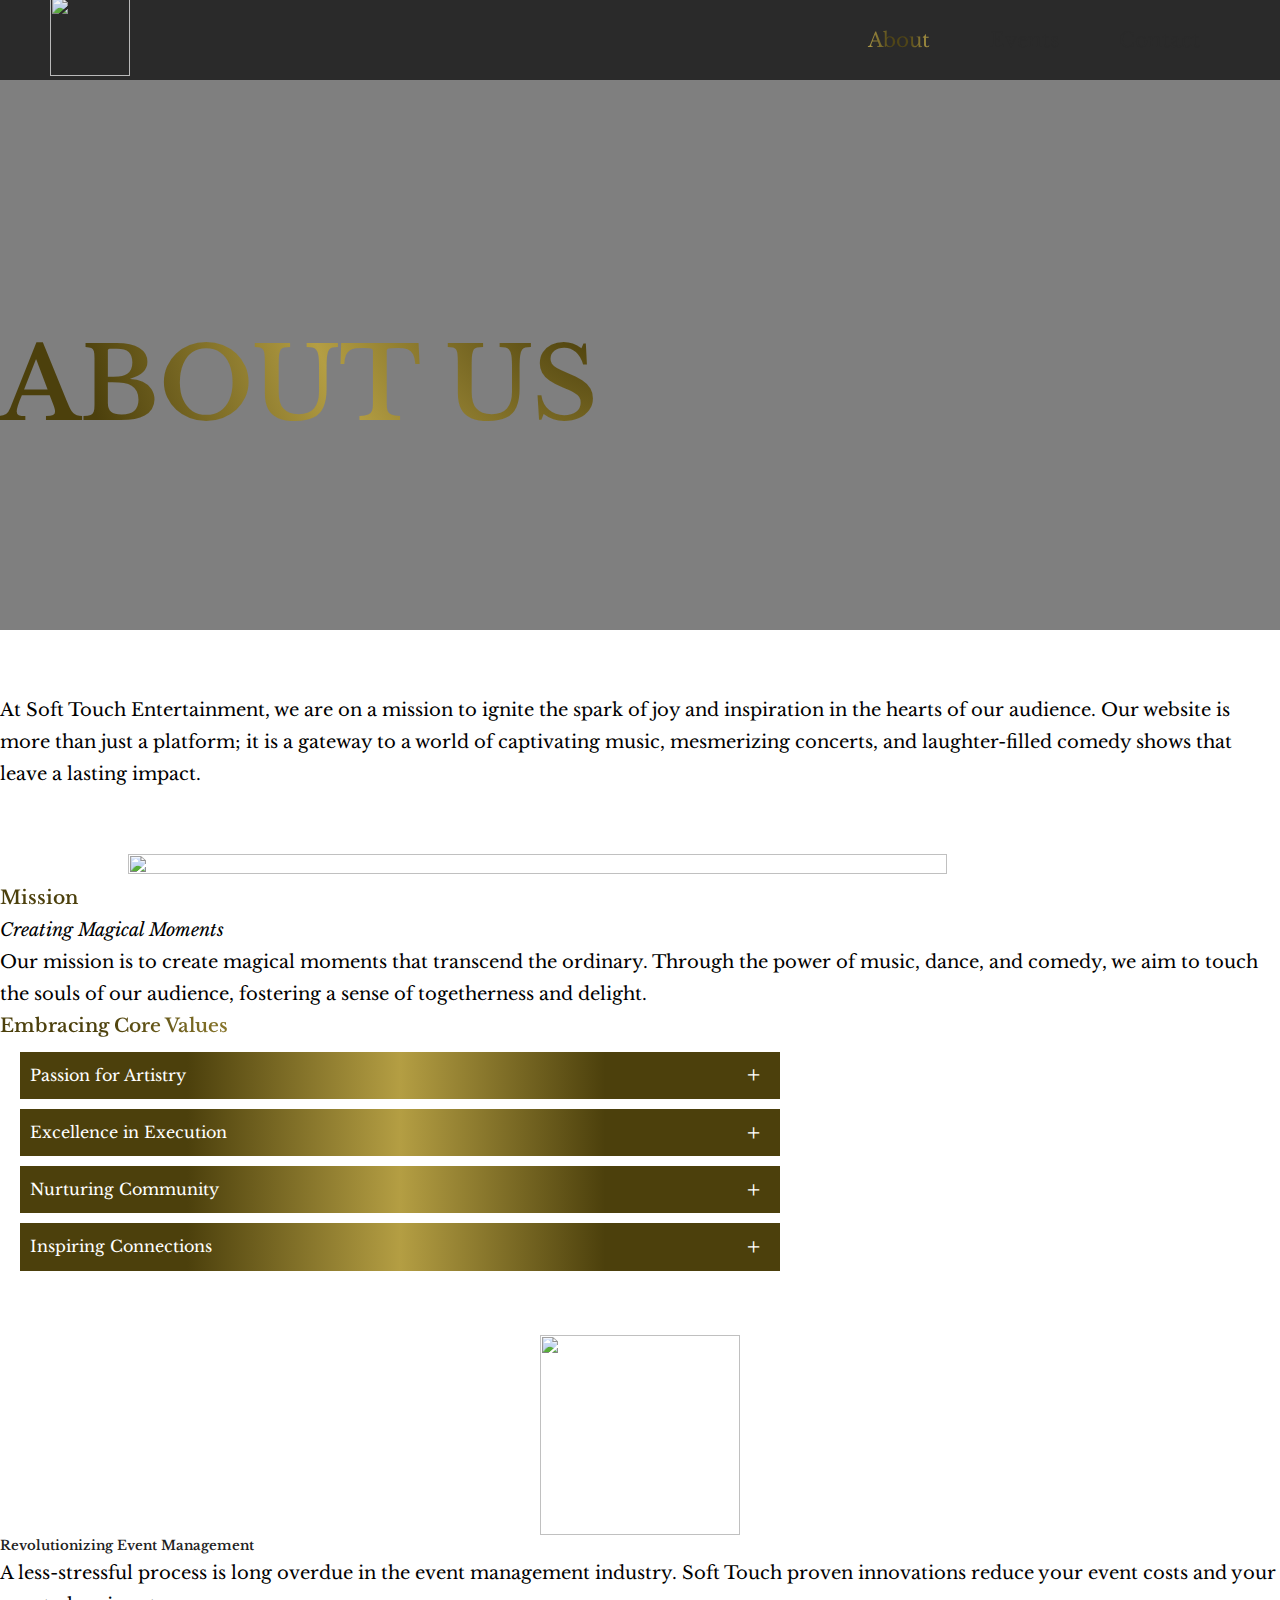
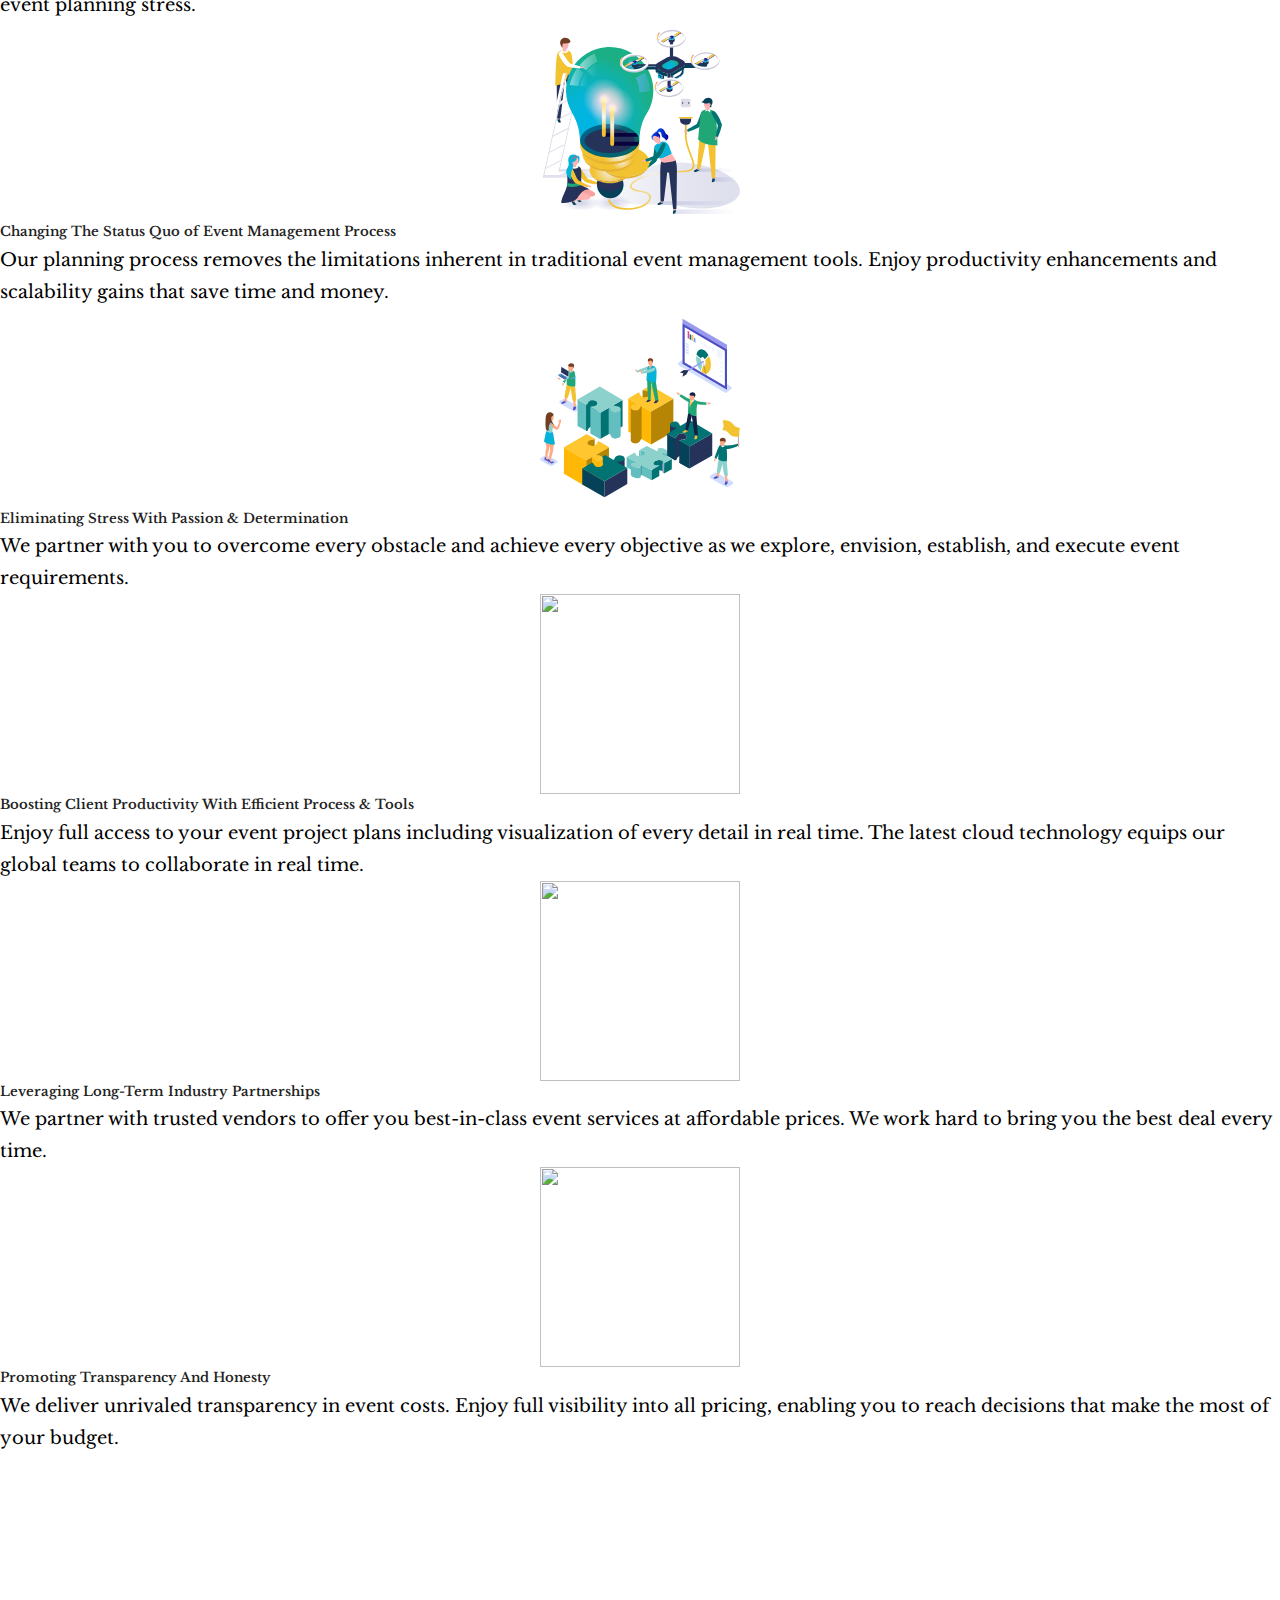
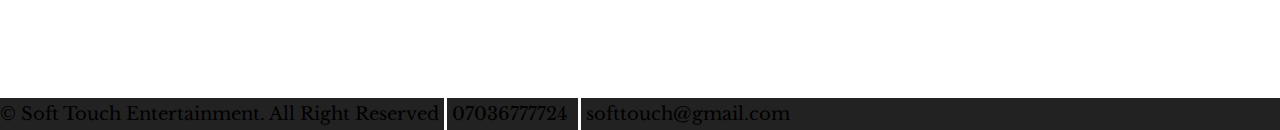
==== about.html @ c78ea274 "Add files via upload" ====
<!doctype html>
<html lang="en">
  <head>
    <meta charset="utf-8">
    <meta name="viewport" content="width=device-width, initial-scale=1">
    <title>Soft Touch</title>
    <link rel="stylesheet" href="aos.css" />
    <link href="https://cdn.jsdelivr.net/npm/bootstrap@5.3.0-alpha2/dist/css/bootstrap.min.css" rel="stylesheet" integrity="sha384-aFq/bzH65dt+w6FI2ooMVUpc+21e0SRygnTpmBvdBgSdnuTN7QbdgL+OapgHtvPp" crossorigin="anonymous">
    <link rel="stylesheet" type="text/css" href="stylesheet.css" />
    <link rel="stylesheet" href="https://use.fontawesome.com/releases/v5.5.0/css/all.css" integrity="sha384-B4dIYHKNBt8Bc12p+WXckhzcICo0wtJAoU8YZTY5qE0Id1GSseTk6S+L3BlXeVIU" crossorigin="anonymous"> 
    <link rel="stylesheet" href="https://cdnjs.cloudflare.com/ajax/libs/font-awesome/4.7.0/css/font-awesome.min.css">   
    <link rel="stylesheet" href="https://cdnjs.cloudflare.com/ajax/libs/font-awesome/6.0.0-beta2/css/all.min.css" integrity="sha512-YWzhKL2whUzgiheMoBFwW8CKV4qpHQAEuvilg9FAn5VJUDwKZZxkJNuGM4XkWuk94WCrrwslk8yWNGmY1EduTA==" crossorigin="anonymous" referrerpolicy="no-referrer" />
    <link rel="stylesheet" href="fontawesome.min.css">
  </head>

    <!-- header -->
    <header class="about-page">
      
      <!-- navebar -->
      <div class="nav-bar">
        <a href="index.html"><div class="logo"><img src="img/WhatsApp_Image_2023-07-26_at_8.03.20_AM-removebg-preview.png" style="height: 80px; width: 80px;"></div></a>
        <div class="hamburger">
          <div class="line"></div>
          <div class="line"></div>
          <div class="line"></div>
        </div>

        <nav class="nav-bar-links">
          <ul>
            <li>
              <a href="about.html" class="current text-white">About</a>
            </li>
            <li>
              <a href="events.html" class="text-white">Events</a>
            </li>
            <li>
              <a href="#footer" class="text-white">Contact</a>
            </li>
          </ul>
        </nav>
      </div>

      <div class="container text ">
        <div class="row d-flex justify-content-center align-items-center">
          <div class="col justify-content-center align-items-center">
            <h1 class="text-center text-white">ABOUT US</h1>
            
          </div>
        </div>
      </div>
    </header>

<!-- brife -->

<div class="container about-brief">
  <div class="row justify-content-center align-items-center">
    <div class="col">
      <p class="text-center">At Soft Touch Entertainment, we are on a mission to ignite the spark of joy and inspiration in the hearts of our audience. Our website is more than just a platform; it is a gateway to a world of captivating music, mesmerizing concerts, and laughter-filled comedy shows that leave a lasting impact.</p>
    </div>
  </div>
</div>

<div class="container-fluid about-mission">
  <div class="row">
    <div class="col-md-6 col-lg-6">
      <img src="img/what-pic.jpeg" style=" width: 80%; height: 80%;" class="center">
    </div>

    <div class="col-md-6 col-lg-6 ">
      <h3 class="text-center about-text-style">Mission</h3>
      <p class="text-center"><i> Creating Magical Moments</i></p>
      <p class="text-center">Our mission is to create magical moments that transcend the ordinary. Through the power of music, dance, and comedy, we aim to touch the souls of our audience, fostering a sense of togetherness and delight. </p>
      <h3 class="text-center about-text-style mt-5">Embracing Core Values</h3>

      <div class="accordion mt-4">
        <div class="contentBx">
          <div class="label">Passion for Artistry</div>
          <div class="content-1">
            <p class="mt-4">
              Music and dance are not just performances for us; they are a way of life. We approach each show with an unparalleled passion for artistry, pouring heart and soul into every note and every step.
            </p>
          </div>
        </div>

        <div class="contentBx">
          <div class="label">Excellence in Execution</div>
          <div class="content-1">
            <p class="mt-4">
              We believe in setting high standards for ourselves and achieving excellence in every aspect of our work. From the artists we feature to the production quality, we ensure that every detail is meticulously executed.
            </p>
          </div>
        </div>

        <div class="contentBx">
          <div class="label">Nurturing Community</div>
          <div class="content-1">
            <p class="mt-4">
              We are a community of like-minded individuals who share a love for the performing arts. We foster an inclusive and supportive environment where creativity thrives.
            </p>
          </div>
        </div>

        <div class="contentBx">
          <div class="label">Inspiring Connections</div>
          <div class="content-1">
            <p class="mt-4">
              Music and dance are not just performances for us; they are a way of life. We approach each show with an unparalleled passion for artistry, pouring heart and soul into every note and every step.
            </p>
          </div>
        </div>
      </div>
     </div>
    
    </div>
  </div>
</div>

<!-- value preposition -->

<div class="container " style="margin-top: 5%;">
  <div class="row justify-content-center align-items-center">
    <div class="col-md-6 col-lg-4 justify-content-center align-items-center">
      <img src="img/revolutionizing-icon.svg" style="width: 200px; height: 200px;" class="center">
      <h5 class="text-center">Revolutionizing Event Management</h5>
      <p class="text-center">A less-stressful process is long overdue in the event management industry. Soft Touch proven innovations reduce your event costs and your event planning stress.</p>
    </div>

    <div class="col-md-6 col-lg-4 justify-content-center align-items-center">
      <img src="img/changing-status-quo-icon.svg" style="width: 200px; height: 200px;" class="center">
      <h5 class="text-center mt-2 mb-2 ">Changing The Status Quo of Event Management Process</h5>
      <p class="text-center mt-2 mb-2">Our planning process removes the limitations inherent in traditional event management tools. Enjoy productivity enhancements and scalability gains that save time and money.</p>
    </div>

    <div class="col-md-6 col-lg-4 justify-content-center align-items-center">
      <img src="img/eliminating-stress-icon.svg" style="width: 200px; height: 200px;" class="center">
      <h5 class="text-center mt-2 mb-2">Eliminating Stress With Passion & Determination</h5>
      <p class="text-center mt-2 mb-2">We partner with you to overcome every obstacle and achieve every objective as we explore, envision, establish, and execute event requirements.</p>
    </div>
  </div>

  <div class="row justify-content-center align-items-center">
    <div class="col-md-6 col-lg-4 justify-content-center align-items-center">
      <img src="img/revolutionizing-icon.svg" style="width: 200px; height: 200px;" class="center">
      <h5 class="text-center mt-2 mb-2">Boosting Client Productivity With Efficient Process & Tools</h5>
      <p class="text-center mt-2 mb-2">Enjoy full access to your event project plans including visualization of every detail in real time. The latest cloud technology equips our global teams to collaborate in real time.</p>
    </div>

    <div class="col-md-6 col-lg-4 justify-content-center align-items-center">
      <img src="img/leveraging-partneraships-icon.svg" style="width: 200px; height: 200px;" class="center">
      <h5 class="text-center mt-2 mb-2">Leveraging Long-Term Industry Partnerships</h5>
      <p class="text-center mt-2 mb-2">We partner with trusted vendors to offer you best-in-class event services at affordable prices. We work hard to bring you the best deal every time.</p>
    </div>

    <div class="col-md-6 col-lg-4 justify-content-center align-items-center">
      <img src="img/promoting-transparency-icon.svg" style="width: 200px; height: 200px;" class="center">
      <h5 class="text-center mt-2 mb-2">Promoting Transparency And Honesty</h5>
      <p class="text-center mt-2 mb-2">We deliver unrivaled transparency in event costs. Enjoy full visibility into all pricing, enabling you to reach decisions that make the most of your budget.</p>
    </div>
    
  </div>

  
</div>














<!-- exp-pic -->
<div class="container-fluid exp-pic">

</div>

<!-- footer -->
<div class="container-fluid footer" id="footer">
  <div class="row justify-content-center align-items-center text-center">
    <div class="col justify-content-center align-items-center text-center">
      <p class="text-white mt-4">&copy; Soft Touch Entertainment. All Right Reserved <span class="small-line">07036777724</span> <span class="small-line">softtouch@gmail.com</span></p>
    </div>
  </div>
</div>



    
    <script src="https://cdn.jsdelivr.net/npm/bootstrap@5.3.0/dist/js/bootstrap.bundle.min.js" integrity="sha384-geWF76RCwLtnZ8qwWowPQNguL3RmwHVBC9FhGdlKrxdiJJigb/j/68SIy3Te4Bkz" crossorigin="anonymous"></script>
    <script src="js.js"></script>
  </body>
</html>
---- stylesheet.css ----
@import url('https://fonts.googleapis.com/css2?family=Libre+Baskerville:ital,wght@0,400;0,700;1,400&family=Roboto+Slab:wght@100;200;300;400;500;600;700;800;900&display=swap');

* {
    scroll-behavior: smooth;
    margin: 0;
    padding: 0;
    box-sizing: border-box;
  }

body {
    font-family:'Libre Baskerville', 'Roboto Slab' ;
    background: white;
    line-height: 1.7;
    
}

h1,h2,h3,h4,h5,h6 {
    font-weight: 600;
    color: #222;
}

p {
    line-height: 2rem;
    font-size: large;
}


header {
    width: 100%;
    height: 100vh;
    position: relative;
    top: 0;
    left: 0;
}

/* video */

.bg-video {
    background: linear-gradient(rgb(0, 0, 0, 0.5), rgb(0, 0, 0, 0.5));
    width: 100%;
    height: 100vh;
    position: absolute;
    z-index: -1;
    top: 0;
    left: 0;
    object-fit: cover;
}

/* nav bar */

.nav-bar {
    width: 100%;
    height: 80px;
    background: #222;
    opacity: 0.9;
    display: flex;
    align-items: center;
    justify-content: space-between;
    padding: 0 100px;
    position: fixed;
    z-index: 1;

}

.hamburger {
    display: none;
}

.nav-bar ul {
    display: flex;
    list-style: none;
}

.nav-bar-links ul li {
    text-decoration: none;
}

.nav-bar-links ul li a {
    text-decoration: none;
    display: block;
    color: #222;
    font-size: 20px;
    padding: 10px 25px;
    transition: 0.2s;
    margin: 0 5px;
}


.nav-bar-links ul li a:hover {
    background: radial-gradient(circle at 50% 50%, rgba(76, 64, 12, 1) 16%, rgba(180, 158, 67, 1) 50%, rgba(76, 64, 12, 1) 84%);
    -webkit-background-clip: text;
    -webkit-text-fill-color: transparent;
    transition: 0.5s ease-in-out;
}

.current {
    background: radial-gradient(circle at 50% 50%, rgba(76, 64, 12, 1) 16%, rgba(180, 158, 67, 1) 50%, rgba(76, 64, 12, 1) 84%);
    -webkit-background-clip: text;
    -webkit-text-fill-color: transparent;
    transition: 0.5s ease-in-out;
}

@media only screen and (max-width: 1320px) {
    .nav-bar {
        padding: 0 50px;
    }
}

@media only screen and (max-width: 1100px) {
    .nav-bar {
        padding: 0 30px;
    }
}

@media only screen and (max-width: 900px) {
    .hamburger {
        display: block;
        cursor: pointer;
        
    }

    .hamburger .line {
        width: 30px;
        height: 3px;
        background-color: white;
        margin: 6px 0;
    }

    .nav-bar-links {
        height: 0;
        position: absolute;
        top: 80px;
        left: 0;
        right: 0;
        width: 100vw;
        background: #222;
        transition: 0.2s;
        overflow: hidden;
    }

    .nav-bar-links.active {
        height: 450px;
    }

    .nav-bar-links ul {
        display: block;
        width: fit-content;
        margin: 80px auto 0 auto;
        text-align: center;
        transition: 0.5s;
        opacity: 0;
    }

    .nav-bar-links.active ul {
        opacity: 1;
    }

    .nav-bar ul li a {
        margin-bottom: 12px;
    }
}

/* header content */

.header-content {
    width: 100%;
    display: grid;
    place-items: center;
    text-align: center;
}

@media screen and (max-width: 1000px) {

    .header-content {
        height: calc(100% - 80px);
    }
}

.header-content h1 {
    color: white;
    text-shadow: 5px 5px 5px rgba(0,0,0,.5);
    font-size: 70px;

}

@media screen and (max-width: 790px) {

    .header-content h1 {
        font-size: 50px;
    }
}

@media screen and (max-width: 560px) {

    .header-content h1 {
        font-size: 30px;
    }
}

@media screen and (max-width: 300px) {

    .header-content h1 {
        font-size: 20px;
    }
}

.entertainment-info {
     /* global 92%+ browsers support */
     background: radial-gradient(circle at 50% 50%, rgba(76, 64, 12, 1) 16%, rgba(180, 158, 67, 1) 50%, rgba(76, 64, 12, 1) 84%);
    -webkit-background-clip: text;
    -webkit-text-fill-color: transparent;
      
}

/* parallax scrolling */



.box1 {
    height: 60vh;
    width: 100vw;
    background: linear-gradient(rgb(0, 0, 0, 0.5), rgb(0, 0, 0, 0.5)), url('img/edwin-andrade-6liebVeAfrY-unsplash.jpg');
    background-size: cover;
    background-position: center;
    display: table;
    background-attachment: fixed;
}


 #box1 .row {
    padding-top: 15%;
    color: white;
    text-align: center;
    display: table-cell;
    vertical-align: middle;
}

.box1 h2 {
    color: white;
    font-size: 30px;
}

@media screen and (min-width: 400px){
    .box1   h2{
       font-size: 40px;
   }

}

@media screen and (min-width: 500px){
    .box1   h2{
       font-size: 50px;
   }

}

@media screen and (min-width: 600px){
    .box1   h2{
       font-size: 70px;
   }

}

/* experience */

.experience {
    margin-top:  5%;
}

.experience h4 {
    background: radial-gradient(circle at 50% 50%, rgba(76, 64, 12, 1) 16%, rgba(180, 158, 67, 1) 50%, rgba(76, 64, 12, 1) 84%);
    -webkit-background-clip: text;
    -webkit-text-fill-color: transparent;
}

@media screen and (max-width: 1200px) {

    #experience  {
        display: flex;
    }
}


/* peace of mind */

.peace-mind {
    margin-top: 5%;
    background: linear-gradient(162deg, rgba(76, 64, 12, 1) 35%, rgba(180, 158, 67, 1) 50%, rgba(76, 64, 12, 1) 67%);
   height: 50vh;
}

/* event type */

.events-type {
    margin-top: 7%;
}

.vl {
    border-left: 4px solid rgba(76, 64, 12, 1);
    height: 500px;
    padding: 5px;
  }

/* card */

/* .event-card {
    margin-top: 3%;
} */

.card-wrapper, 
.single-card {
    height: 450px;
    max-width: 300px;
    margin: auto;
    position: relative;
}

.card-wrapper {
    perspective: 900px;
}

.single-card {
    text-align: center;
    transition: all 1.5 cubic-bezier(0.9, -5, 0.3, 1.8);
    transform-style: preserve-3d;
}

.card-wrapper:hover .single-card {
    transform: rotateY(189deg);
}

.front, .back {
    width: 300px;
    position: relative;
    top: 0;
    left: 0;
    backface-visibility: hidden;
}

.front {
    cursor: pointer;
    height: 100%;
    background-image: linear-gradient(rgb(0, 0, 0, 0.5), rgb(0, 0, 0, 0.5)), url("img/kane-reinholdtsen-LETdkk7wHQk-unsplash.jpg");
    backface-visibility: hidden;
    border-radius: 50px;
    background-size: cover;
    background-position: center, center;

}

.front2 {
    cursor: pointer;
    height: 100%;
    background-image: linear-gradient(rgb(0, 0, 0, 0.5), rgb(0, 0, 0, 0.5)), url("img/pexels-wolfgang-2747449.jpg");
    backface-visibility: hidden;
    border-radius: 50px;
    background-size: cover;
    background-position: center, center;

}

.front3 {
    cursor: pointer;
    height: 100%;
    background-image: linear-gradient(rgb(0, 0, 0, 0.5), rgb(0, 0, 0, 0.5)), url("img/pexels-abby-kihano-431722.jpg");
    backface-visibility: hidden;
    border-radius: 50px;
    background-size: cover;
    background-position: center, center;

}

.front h3,
.front2 h3, 
.front3 h3 {
    background: radial-gradient(circle at 50% 50%, rgba(76, 64, 12, 1) 16%, rgba(180, 158, 67, 1) 50%, rgba(76, 64, 12, 1) 84%);
    -webkit-background-clip: text;
    -webkit-text-fill-color: transparent;
}

.back {
    transform: rotateY(180deg);
    position: absolute;
    border-radius: 50px;
    height: 450px;
    background: linear-gradient(90deg, rgba(76, 64, 12, 1) 22%, rgba(180, 158, 67, 1) 50%, rgba(76, 64, 12, 1) 77%);
}

.content {
    padding-top: 25%;
}

.content h2{
    font-size: 35px;
    margin: 0;
    font-weight: 300;
}

/* precission */

.center {
    display: block;
    margin-left: auto;
    margin-right: auto;
  }

  /* about page */

.about-page {
    background: linear-gradient(rgb(0, 0, 0, 0.5), rgb(0, 0, 0, 0.5)), url('img/marcela-laskoski-YrtFlrLo2DQ-unsplash.jpg');
    background-position: center;
    background-size: cover;
    background-repeat: no-repeat;
    height: 70vh;
  }

.about-page   .text {
    background: radial-gradient(circle at 50% 50%, rgba(76, 64, 12, 1) 16%, rgba(180, 158, 67, 1) 50%, rgba(76, 64, 12, 1) 84%);
    -webkit-background-clip: text;
    -webkit-text-fill-color: transparent;
    transition: 0.5s ease-in-out;

    padding-top: 300px;
}

@media screen and (min-width: 500px){
    .about-page   .text {
        font-size: 50px;
    }
}

.about-mission {
    margin-top:  5%;
}

.about-brief {
    margin-top:  5%;
}

.mission-brief {
    margin-top:  5%;
}

.about-text-style {
    background: radial-gradient(circle at 50% 50%, rgba(76, 64, 12, 1) 16%, rgba(180, 158, 67, 1) 50%, rgba(76, 64, 12, 1) 84%);
    -webkit-background-clip: text;
    -webkit-text-fill-color: transparent;
    transition: 0.5s ease-in-out;
}


.accordion {
  
    max-width: 800px;
    
}

.accordion .contentBx{
    position: relative;
    margin: 10px 20px;
}

.accordion .contentBx .label{
    position: relative;
    padding: 10px;
    background: linear-gradient(90deg, rgba(76, 64, 12, 1) 22%, rgba(180, 158, 67, 1) 50%, rgba(76, 64, 12, 1) 77%);
    color: white;
    cursor: pointer;
}

.accordion .contentBx .label::before {
    content: '+';
    position: absolute;
    top: 50%;
    right: 20px;
    transform: translateY(-50%);
    font-size: 1.5rem;
}

.accordion .contentBx .content-1 {
    position: relative;
    background: white;
    height: 0;
    overflow: hidden;
    transition: 0.5s;
    overflow-y: auto;
}


.accordion .contentBx.active .content-1 {
    height: 150px;
    padding: 10px;
}

.event-page {
    background: linear-gradient(rgb(0, 0, 0, 0.5), rgb(0, 0, 0, 0.5)), url('img/pexels-pixabay-258804.jpg');
    background-position: center;
    background-size: cover;
    background-repeat: no-repeat;
    height: 70vh;
}

.event-page   .text {
    background: radial-gradient(circle at 50% 50%, rgba(76, 64, 12, 1) 16%, rgba(180, 158, 67, 1) 50%, rgba(76, 64, 12, 1) 84%);
    -webkit-background-clip: text;
    -webkit-text-fill-color: transparent;
    transition: 0.5s ease-in-out;
    padding-top: 300px;
}

/* upcoming-events */

.upcoming-events h3 {
    text-align: center;
    font-size: 10px;
    background: radial-gradient(circle at 50% 50%, rgba(76, 64, 12, 1) 16%, rgba(180, 158, 67, 1) 50%, rgba(76, 64, 12, 1) 84%);
    -webkit-background-clip: text;
    -webkit-text-fill-color: transparent;
    transition: 0.5s ease-in-out;

    animation-name: textzoom;
    animation-duration: 5s;
    animation-timing-function: linear;
    animation-iteration-count: infinite;
    animation-duration: alternate;


}

@keyframes textzoom {
    0%{
        font-size: 10px;
    }
    100%{
        font-size: 50px;
    }
}

.upcoming-events h4 {
    text-align: center;
    font-size: 10px;
    background: radial-gradient(circle at 50% 50%, rgba(76, 64, 12, 1) 16%, rgba(180, 158, 67, 1) 50%, rgba(76, 64, 12, 1) 84%);
    -webkit-background-clip: text;
    -webkit-text-fill-color: transparent;
    transition: 0.5s ease-in-out;

    animation-name: textzoom;
    animation-duration: 5s;
    animation-timing-function: linear;
    animation-iteration-count: infinite;
    animation-duration: alternate;
}

@keyframes textzoom {
    0%{
        font-size: 10px;
    }
    100%{
        font-size: 50px;
    }
}

.upcoming-events-video {
    width: 500px;
    height: 400px;
}

@media screen and (max-width: 1200px){
    .upcoming-events .row {
        display: flex;
        flex-direction: column-reverse;
        
    }
}

/*  event process*/

.event-text__ {
    margin-top: 7%;
    background: radial-gradient(circle at 50% 50%, rgba(76, 64, 12, 1) 16%, rgba(180, 158, 67, 1) 50%, rgba(76, 64, 12, 1) 84%);
    -webkit-background-clip: text;
    -webkit-text-fill-color: transparent;
    transition: 0.5s ease-in-out;

}

.line__ {
    background: radial-gradient(circle at 50% 50%, rgba(76, 64, 12, 1) 16%, rgba(180, 158, 67, 1) 50%, rgba(76, 64, 12, 1) 84%);
    width: 100px;
    height:  2px;
    margin-top: 15px;
    margin-left: 4px;
}

@media screen and (max-width: 770px){
    .event-pro {
        display: flex;
        flex-direction: column-reverse;
        
    }
}









/* exp-pic */
.exp-pic {
    margin-top: 5%;
    background-image:   url('img/exp-pic.PNG');
    background-position: center;
    background-size: cover;
    background-repeat: no-repeat;
    height: 20vh;
}

/* footer */

.footer {
    background-color: #222;
}

.small-line {
    border-left: 3px solid white;
    height: 500px;
    padding: 5px;
  }
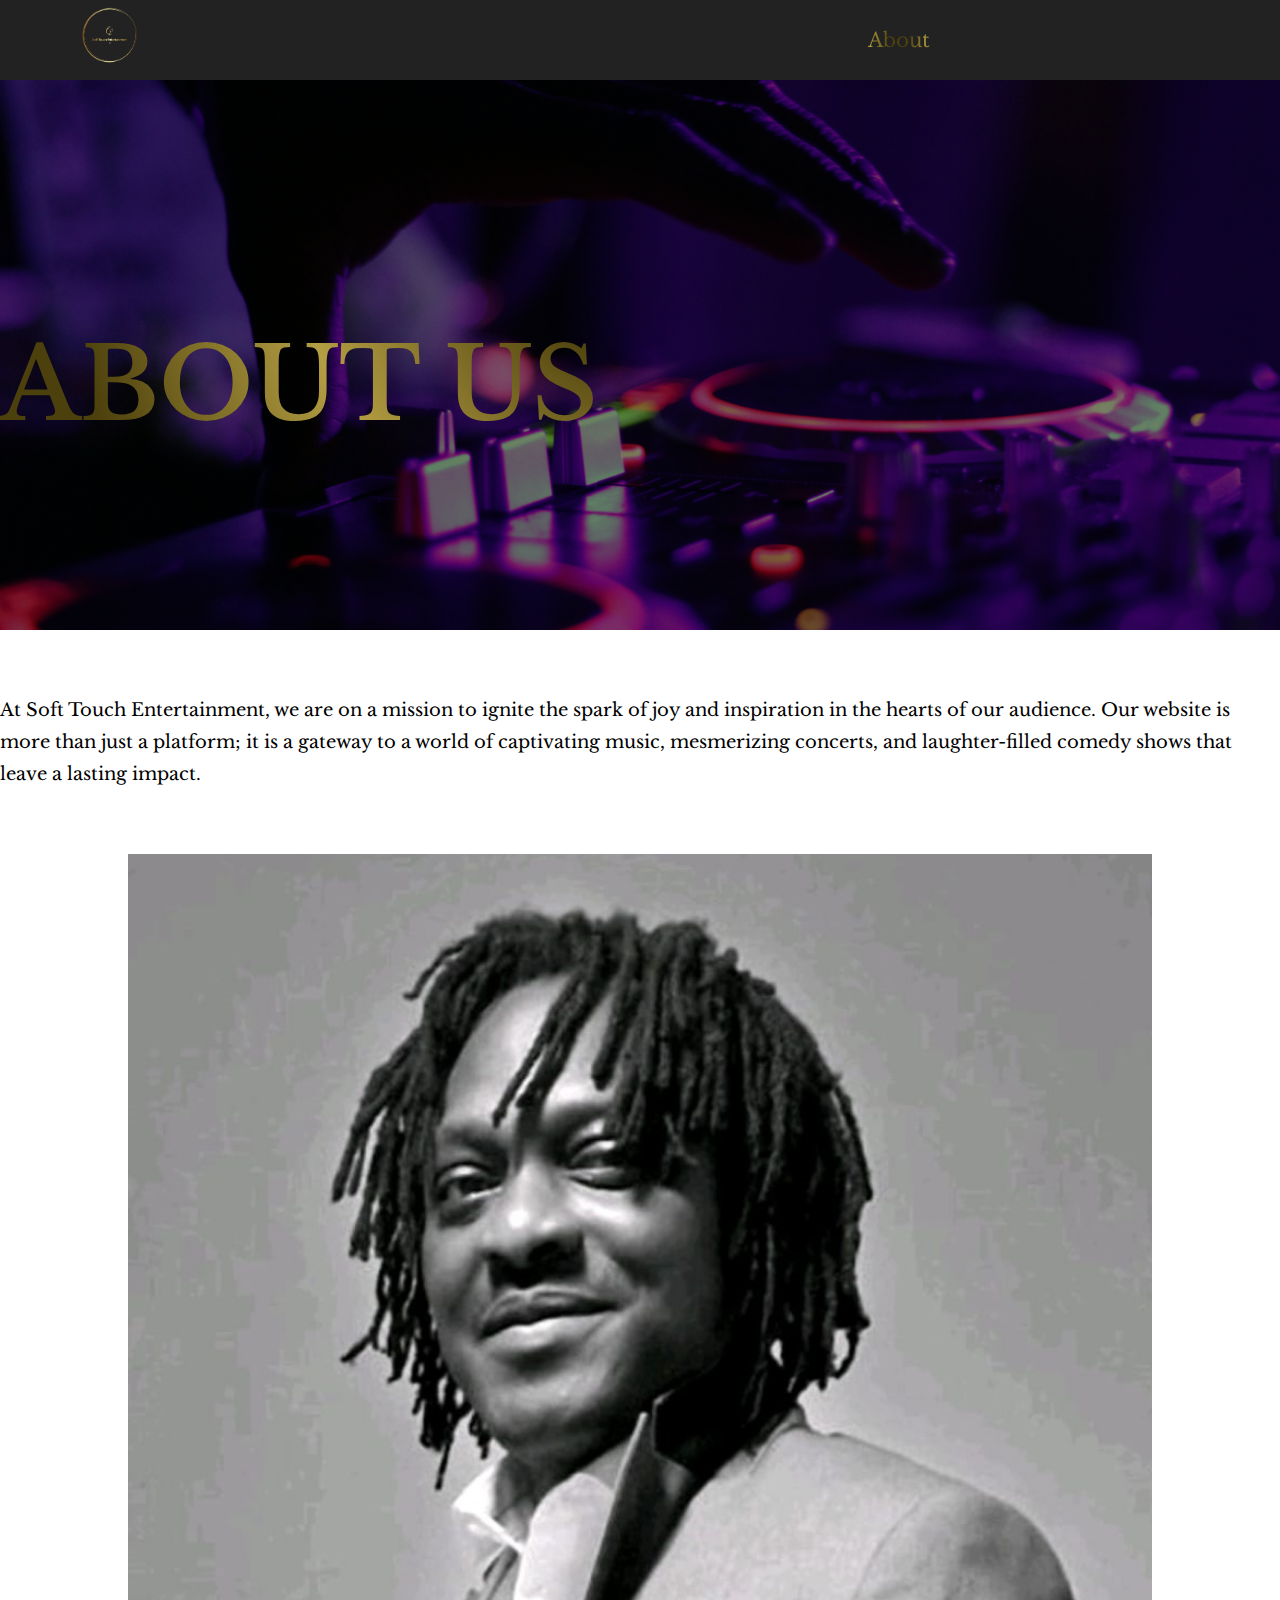
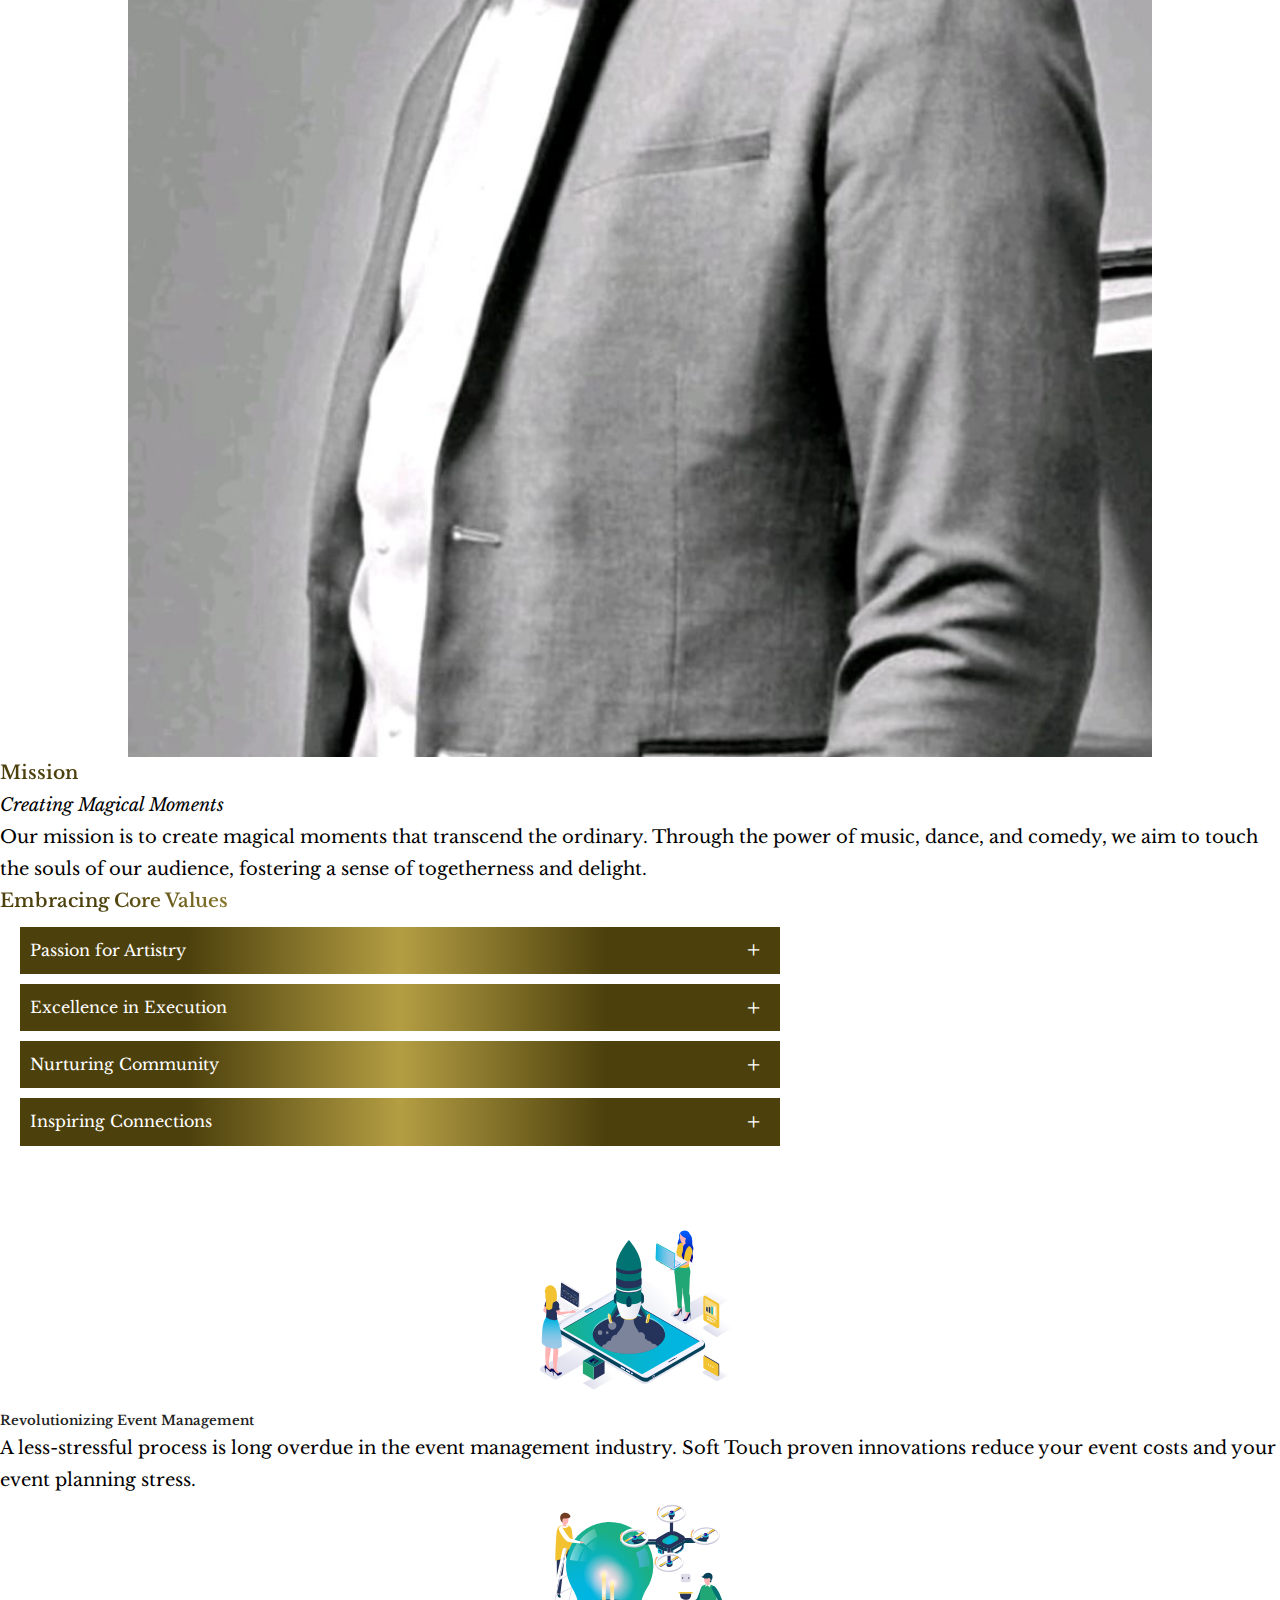
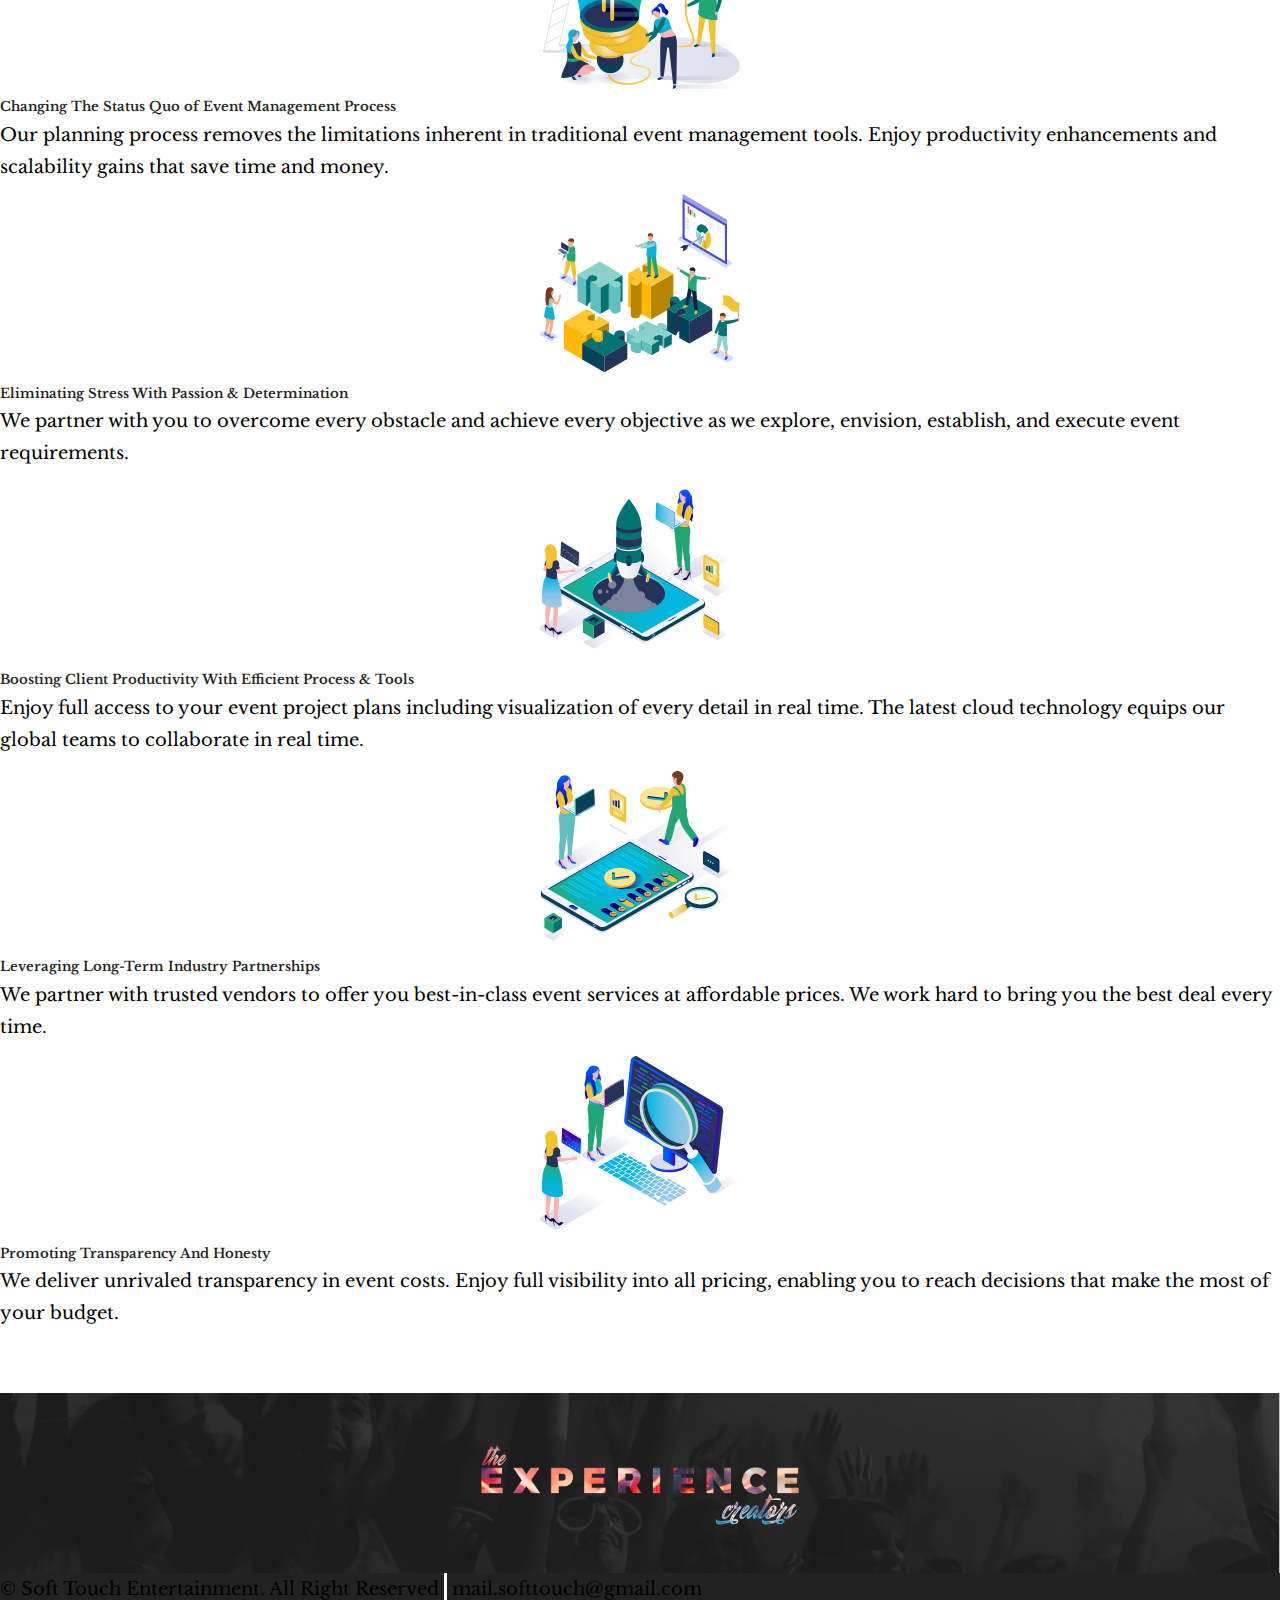
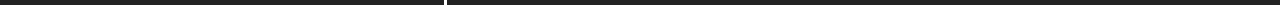
==== commit e29b133b: "Add files via upload" ====
--- a/about.html
+++ b/about.html
@@ -18,7 +18,7 @@
       
       <!-- navebar -->
       <div class="nav-bar">
-        <a href="index.html"><div class="logo"><img src="img/WhatsApp_Image_2023-07-26_at_8.03.20_AM-removebg-preview.png" style="height: 80px; width: 80px;"></div></a>
+        <a href="index.html"><div><img src="img/WhatsApp_Image_2023-07-26_at_8.03.20_AM-removebg-preview.png" style="height: 80px; width: 120px;"></div></a>
         <div class="hamburger">
           <div class="line"></div>
           <div class="line"></div>
@@ -184,7 +184,7 @@
 <div class="container-fluid footer" id="footer">
   <div class="row justify-content-center align-items-center text-center">
     <div class="col justify-content-center align-items-center text-center">
-      <p class="text-white mt-4">&copy; Soft Touch Entertainment. All Right Reserved <span class="small-line">07036777724</span> <span class="small-line">softtouch@gmail.com</span></p>
+      <p class="text-white mt-4">&copy; Soft Touch Entertainment. All Right Reserved <span class="small-line">mail.softtouch@gmail.com</span></p>
     </div>
   </div>
 </div>
--- a/stylesheet.css
+++ b/stylesheet.css
@@ -52,7 +52,6 @@
     width: 100%;
     height: 80px;
     background: #222;
-    opacity: 0.9;
     display: flex;
     align-items: center;
     justify-content: space-between;
@@ -61,6 +60,8 @@
     z-index: 1;
 
 }
+
+
 
 .hamburger {
     display: none;
@@ -108,7 +109,7 @@
 
 @media only screen and (max-width: 1100px) {
     .nav-bar {
-        padding: 0 30px;
+        padding: 0  5px ;
     }
 }
 
@@ -116,6 +117,7 @@
     .hamburger {
         display: block;
         cursor: pointer;
+        padding-right: 50px;
         
     }
 
@@ -286,7 +288,7 @@
 .peace-mind {
     margin-top: 5%;
     background: linear-gradient(162deg, rgba(76, 64, 12, 1) 35%, rgba(180, 158, 67, 1) 50%, rgba(76, 64, 12, 1) 67%);
-   height: 50vh;
+   height: 60vh;
 }
 
 /* event type */
@@ -493,11 +495,11 @@
 }
 
 .event-page {
-    background: linear-gradient(rgb(0, 0, 0, 0.5), rgb(0, 0, 0, 0.5)), url('img/pexels-pixabay-258804.jpg');
+    background: linear-gradient(rgb(0, 0, 0, 0.6), rgb(0, 0, 0, 0.6)), url('img/img2.jpg');
     background-position: center;
     background-size: cover;
     background-repeat: no-repeat;
-    height: 70vh;
+    height: 100vh;
 }
 
 .event-page   .text {
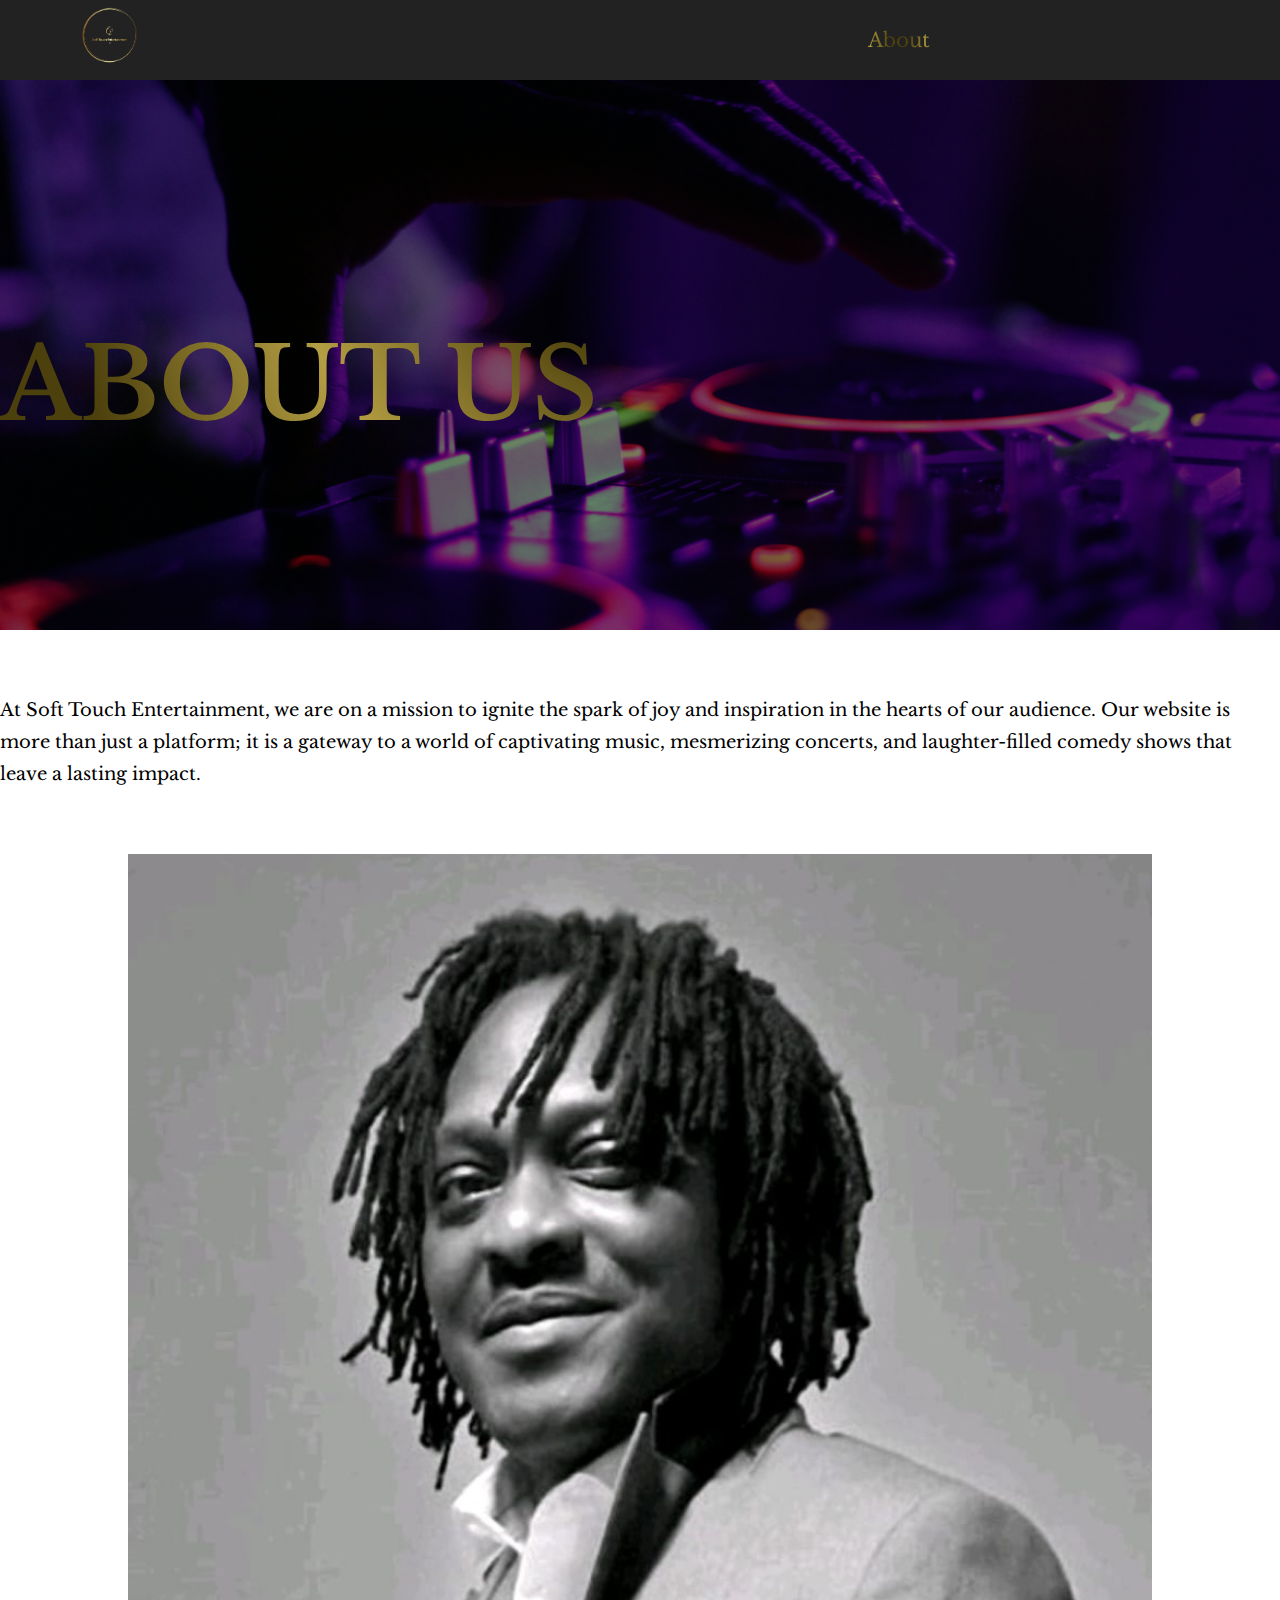
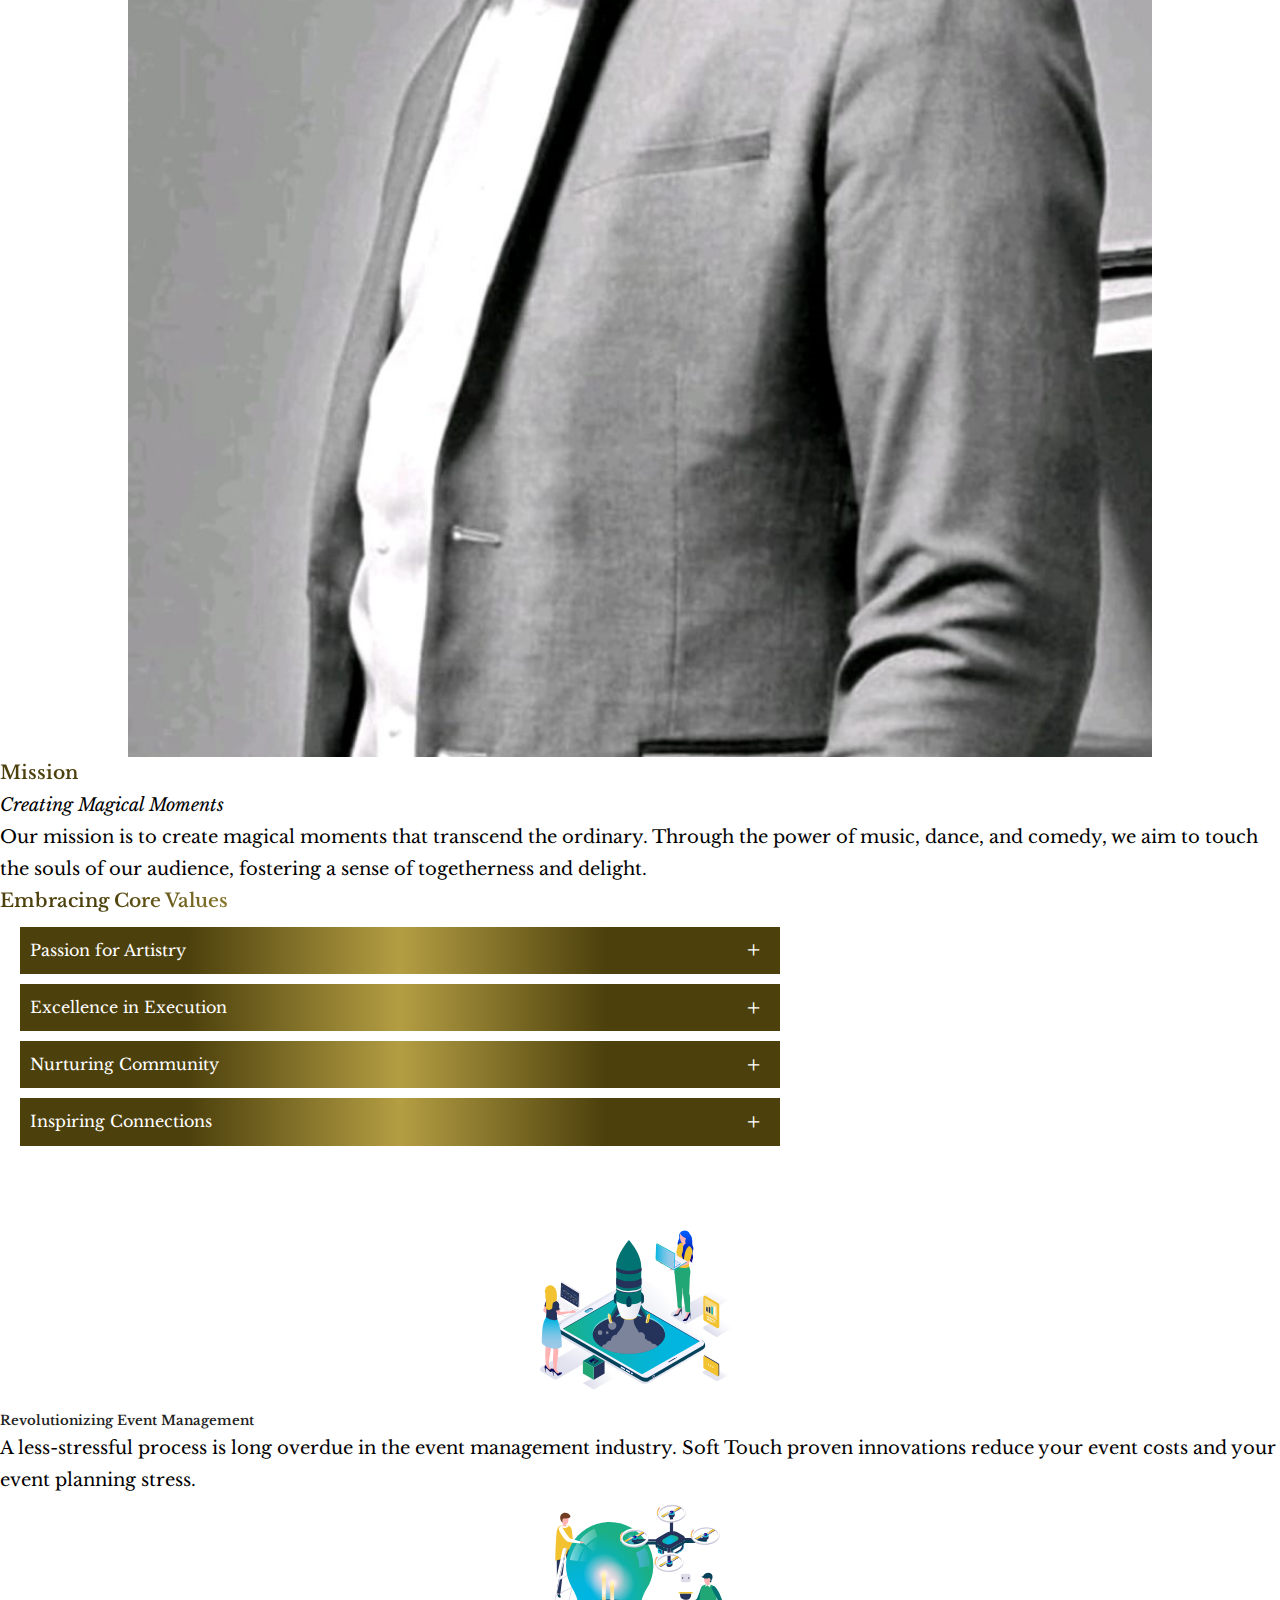
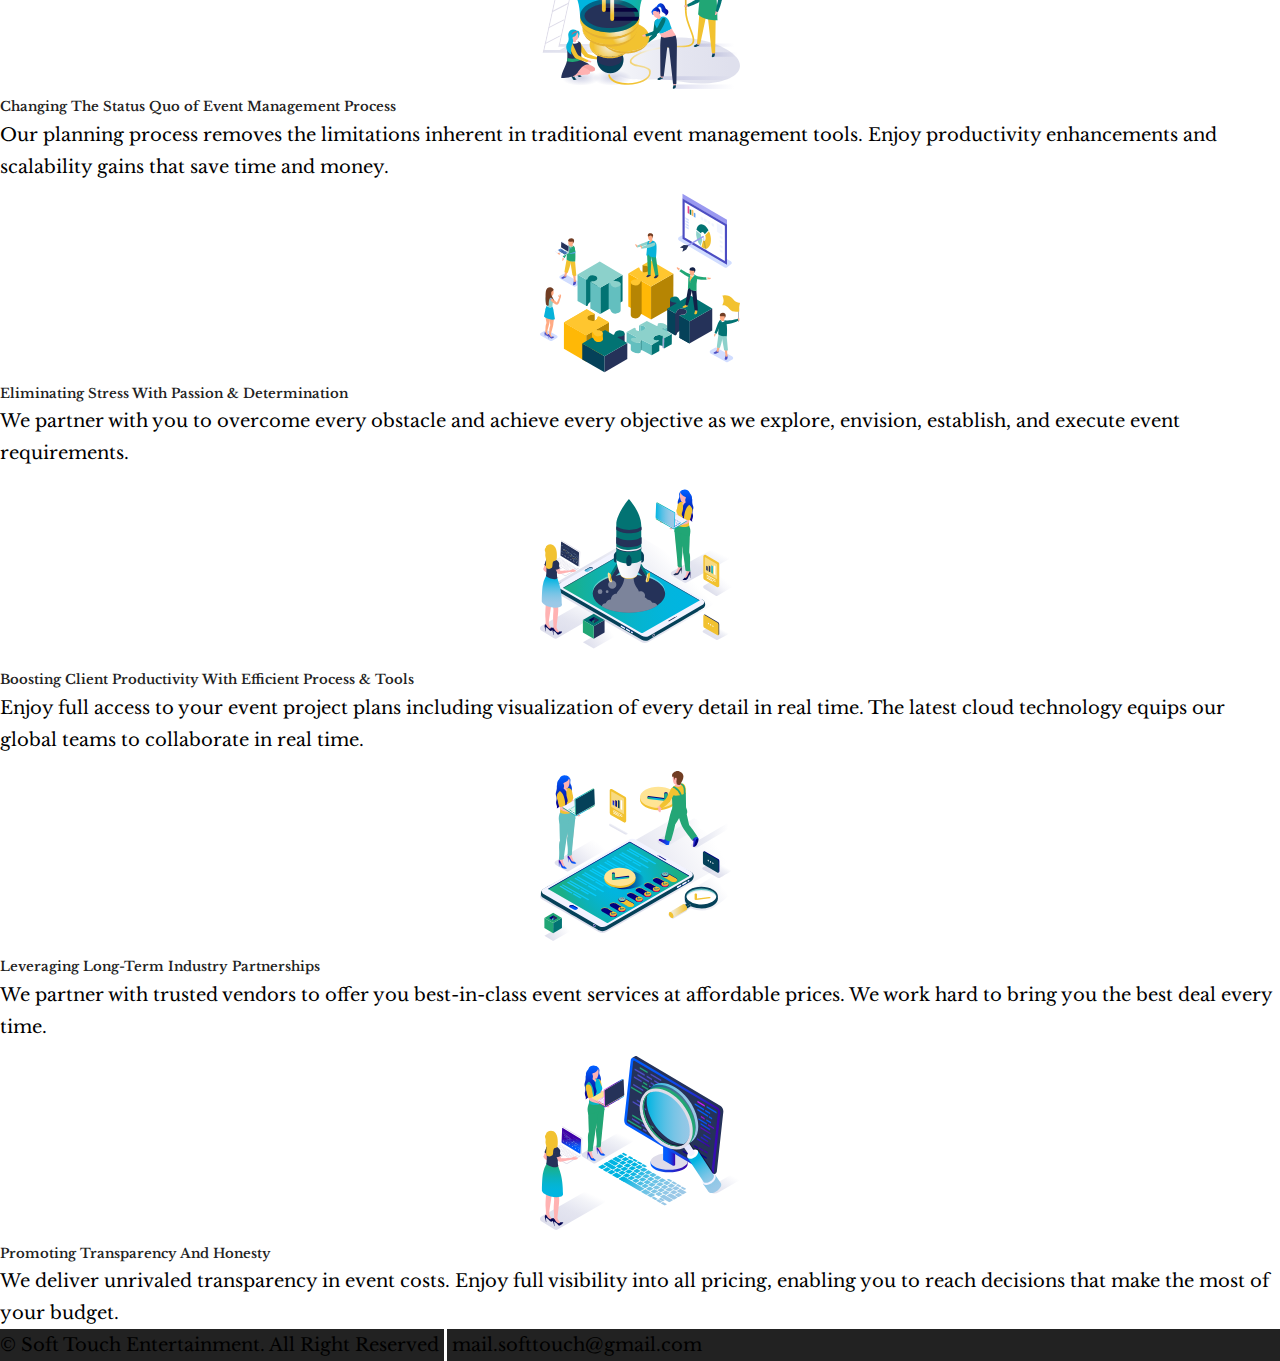
==== commit 25ca266b: "Add files via upload" ====
--- a/about.html
+++ b/about.html
@@ -176,9 +176,9 @@
 
 
 <!-- exp-pic -->
-<div class="container-fluid exp-pic">
+<!-- <div class="container-fluid exp-pic">
 
-</div>
+</div> -->
 
 <!-- footer -->
 <div class="container-fluid footer" id="footer">
